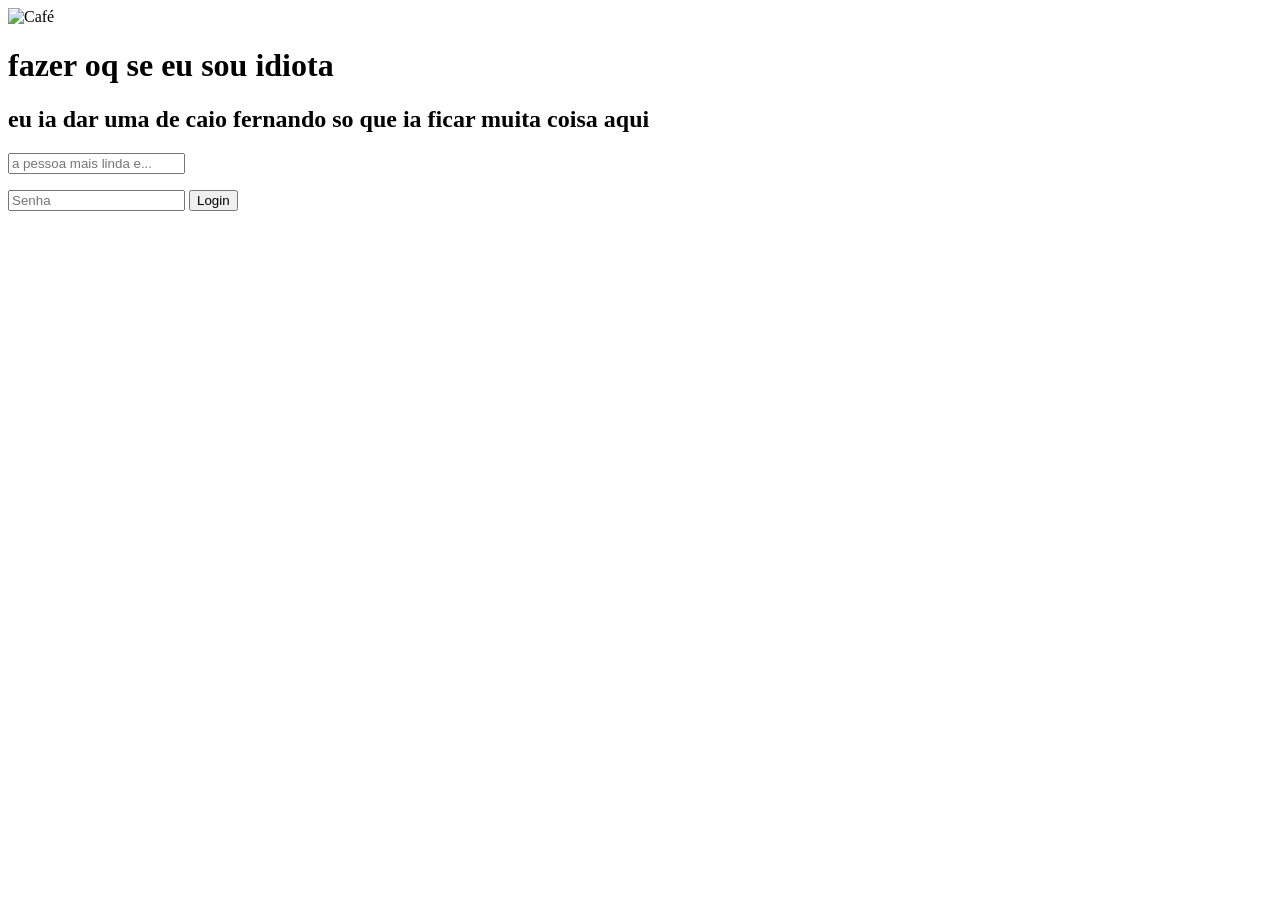
==== login.html @ f987c225 "Add files via upload" ====
<!DOCTYPE html>
<html lang="pt-BR">
<head>
    <meta charset="UTF-8">
    <meta name="viewport" content="width=device-width, initial-scale=1.0">
    <title>Login - Coffee Enyong</title>

    <link rel="stylesheet" href="css/login.css">
</head>
<body>

<div class="container">

    <div class="topo">
        <img src="img/cafe.png" alt="Café">
        <h1>fazer oq se eu sou idiota</h1>
    </div>

    <div class="login">

        <h2>eu ia dar uma de caio fernando so que ia ficar muita coisa aqui</h2>

<input type="text" id="usuario" placeholder="a pessoa mais linda e...">

<p id="erroUsuario" class="erro"></p>

<input type="password" id="senha" placeholder="Senha">

        <button onclick="entrar()">
            Login
        </button>

    </div>

</div>

<div id="figurinhas"></div>

<script src="js/login.js"></script>


<audio id="musica" loop>
    <source src="deusa.mp3" type="audio/mpeg">
</audio>

<script>
document.addEventListener("click", () => {
    document.getElementById("musica").play();
}, { once: true });
</script>

</body>
</html>
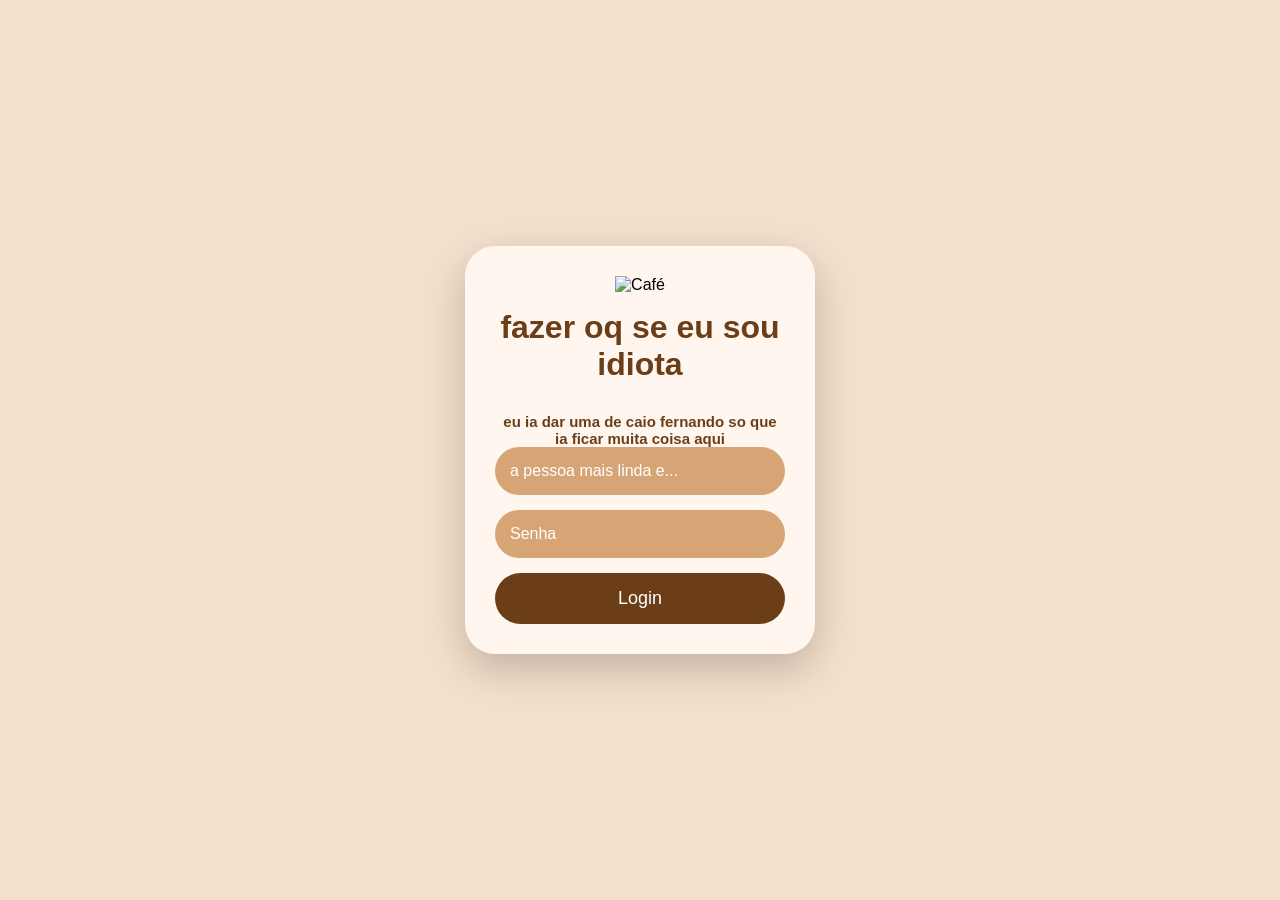
==== commit 653a2843: "Fix HTML formatting and structure in login.html" ====
--- a/login.html
+++ b/login.html
@@ -5,7 +5,7 @@
     <meta name="viewport" content="width=device-width, initial-scale=1.0">
     <title>Login - Coffee Enyong</title>
 
-    <link rel="stylesheet" href="css/login.css">
+    <link rel="stylesheet" href="login.css">
 </head>
 <body>
 
@@ -50,4 +50,4 @@
 </script>
 
 </body>
-</html>+</html>
--- a/login.css
+++ b/login.css
@@ -0,0 +1,171 @@
+*{
+    margin:0;
+    padding:0;
+    box-sizing:border-box;
+    font-family:Arial, Helvetica, sans-serif;
+}
+
+body{
+
+    background:#f3dfcb;
+
+    display:flex;
+    justify-content:center;
+    align-items:center;
+
+    height:100vh;
+}
+
+.container{
+
+    width:350px;
+
+    background:#fff7ef;
+
+    border-radius:30px;
+
+    padding:30px;
+
+    box-shadow:0 15px 40px rgba(0,0,0,.2);
+
+}
+
+.topo{
+
+    text-align:center;
+
+    margin-bottom:30px;
+
+}
+
+.topo img{
+
+    width:180px;
+
+}
+
+.topo h1{
+
+    color:#6b3e18;
+
+    margin-top:15px;
+}
+
+.login h2{
+
+    color:#6b3e18;
+
+    margin: bottom 20px;
+
+    text-align: center;
+
+    font-size: 15px;
+}
+
+.login input{
+
+    width:100%;
+
+    padding:15px;
+
+    border:none;
+
+    background:#d6a475;
+
+    border-radius:30px;
+
+    margin-bottom:15px;
+
+    color:white;
+
+    font-size:16px;
+
+}
+
+.login input::placeholder{
+
+    color:white;
+
+}
+
+.login button{
+
+    width:100%;
+
+    padding:15px;
+
+    border:none;
+
+    border-radius:30px;
+
+    background:#6b3e18;
+
+    color:white;
+
+    font-size:18px;
+
+    cursor:pointer;
+
+    transition:.3s;
+}
+
+.login button:hover{
+
+    transform:scale(1.05);
+
+}
+
+.login p{
+
+    text-align:center;
+
+    margin-top:20px;
+
+    color:#555;
+
+}
+
+.login a{
+
+    color:#6b3e18;
+
+    font-weight:bold;
+
+    text-decoration:none;
+
+}
+
+.erro{
+    color: red;
+    font-size: 14px;
+    margin-top: -10px;
+    margin-bottom: 10px;
+    display: none;
+}
+
+#figurinhas{
+    position: fixed;
+    width: 100%;
+    height: 100%;
+    top: 0;
+    left: 0;
+    overflow: hidden;
+    pointer-events: none;
+}
+
+.figurinha{
+    position: absolute;
+    bottom: -100px;
+    animation: subir linear forwards;
+}
+
+@keyframes subir{
+    from{
+        transform: translateY(0);
+        opacity: 1;
+    }
+    to{
+        transform: translateY(-120vh);
+        opacity: 0;
+    }
+}
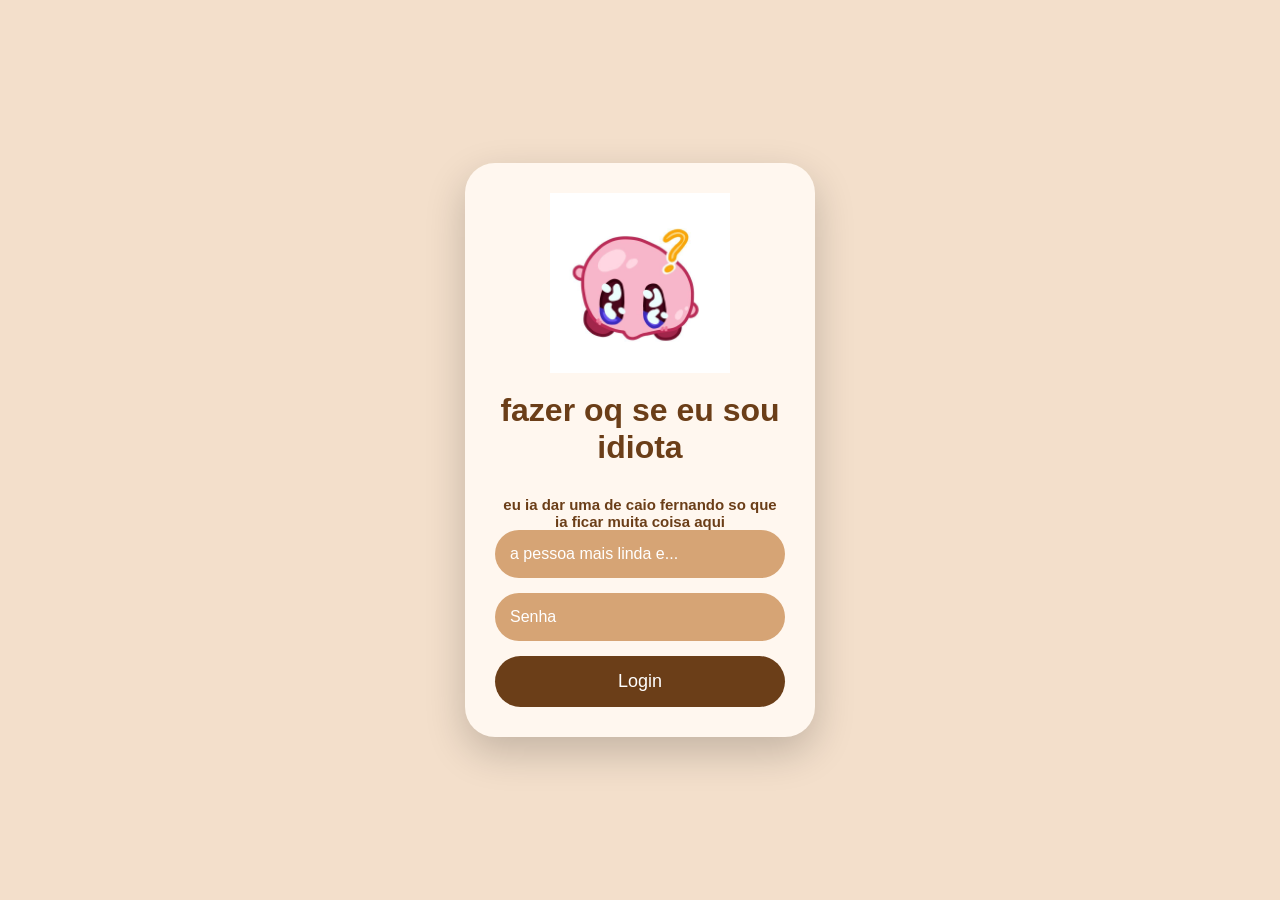
==== commit 58b1f3ca: "Fix HTML structure and update image sourcelogin20" ====
--- a/login.html
+++ b/login.html
@@ -3,7 +3,7 @@
 <head>
     <meta charset="UTF-8">
     <meta name="viewport" content="width=device-width, initial-scale=1.0">
-    <title>Login - Coffee Enyong</title>
+    <title>Login</title>
 
     <link rel="stylesheet" href="login.css">
 </head>
@@ -12,7 +12,7 @@
 <div class="container">
 
     <div class="topo">
-        <img src="img/cafe.png" alt="Café">
+        <img src="cafe.png" alt="Café">
         <h1>fazer oq se eu sou idiota</h1>
     </div>
 
@@ -36,7 +36,7 @@
 
 <div id="figurinhas"></div>
 
-<script src="js/login.js"></script>
+<script src="login.js"></script>
 
 
 <audio id="musica" loop>
